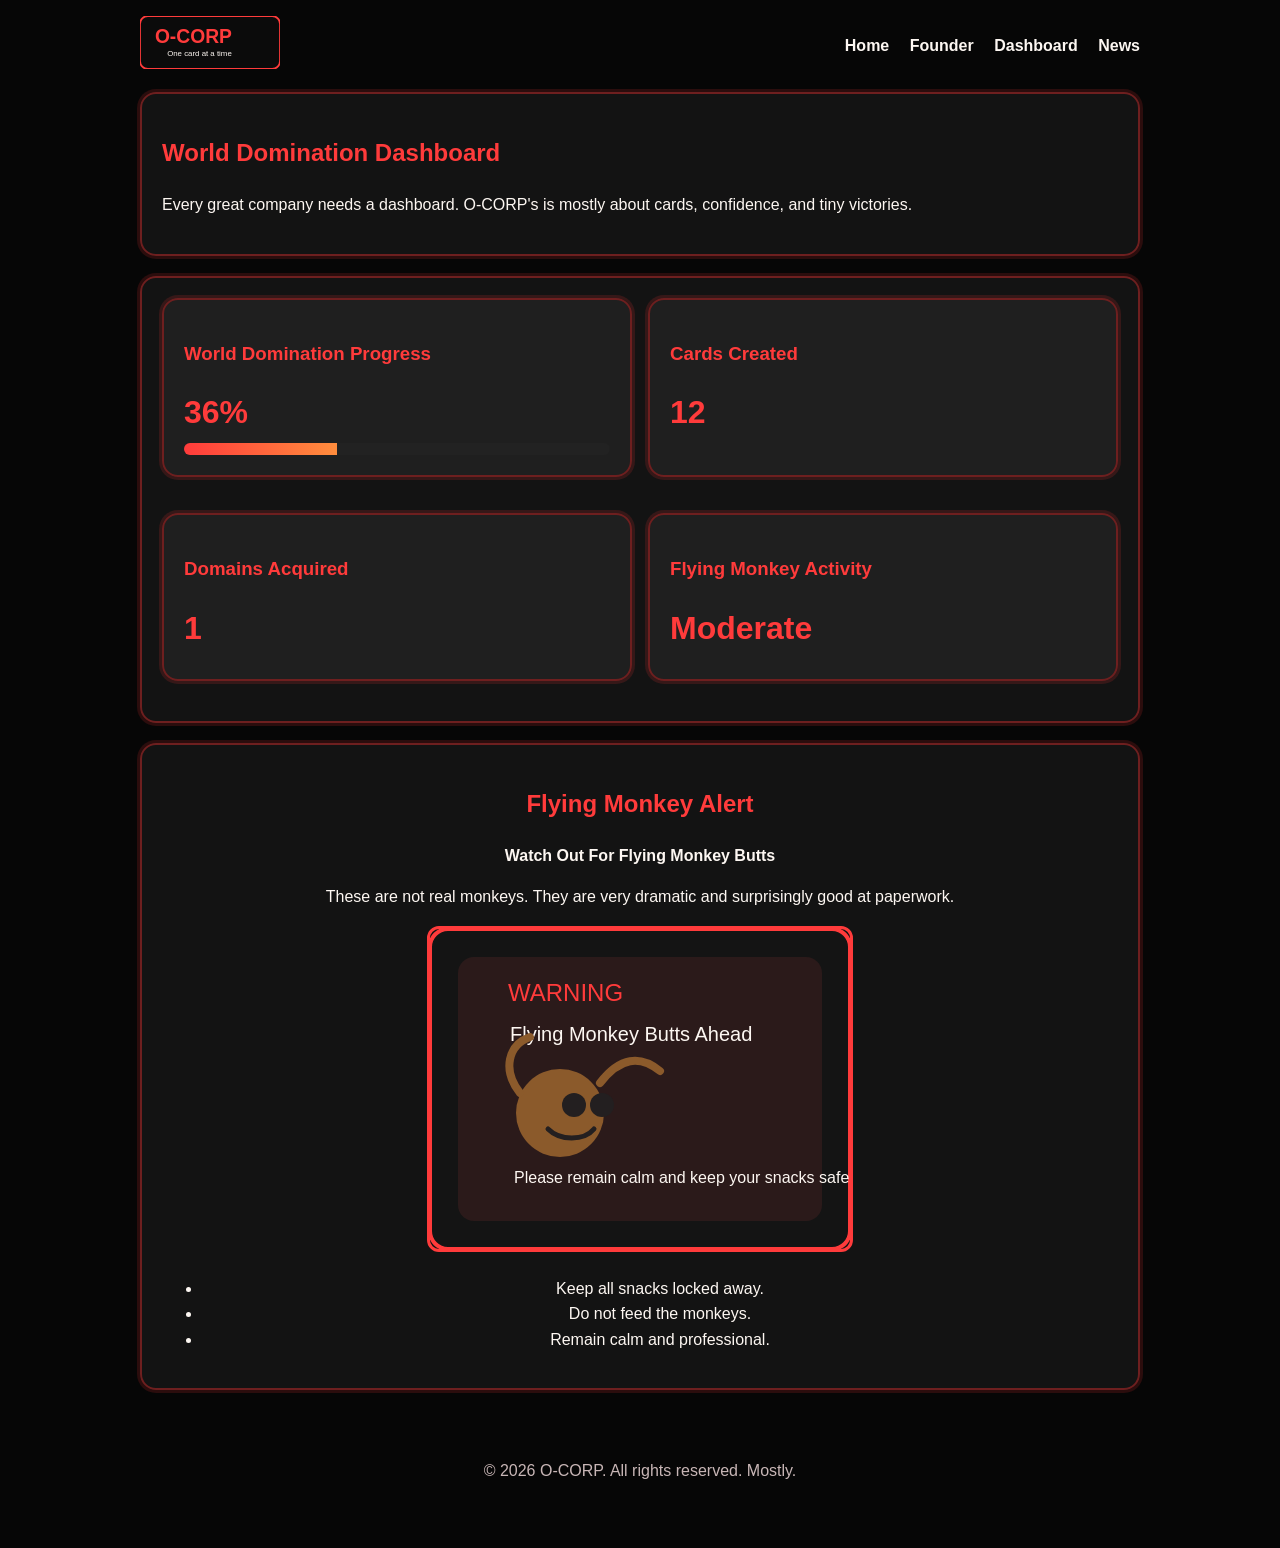
==== dashboard.html @ 0a3df2b7 "initial commit" ====
<!DOCTYPE html>
<html lang="en">
  <head>
    <meta charset="UTF-8" />
    <meta name="viewport" content="width=device-width, initial-scale=1.0" />
    <title>World Domination Dashboard | O-CORP</title>
    <link rel="stylesheet" href="css/styles.css" />
  </head>
  <body>
    <header class="site-header">
      <a class="logo" href="index.html">
        <img src="images/logo.svg" alt="O-CORP logo" />
      </a>
      <nav>
        <a href="index.html">Home</a>
        <a href="founder.html">Founder</a>
        <a href="dashboard.html">Dashboard</a>
        <a href="news.html">News</a>
      </nav>
    </header>

    <main>
      <section class="card page-intro">
        <h1>World Domination Dashboard</h1>
        <p>Every great company needs a dashboard. O-CORP's is mostly about cards, confidence, and tiny victories.</p>
      </section>

      <section class="card dashboard-grid">
        <div class="stat-card">
          <h3>World Domination Progress</h3>
          <p id="domination" class="stat-number">--</p>
          <div class="bar"><span id="bar-fill"></span></div>
        </div>
        <div class="stat-card">
          <h3>Cards Created</h3>
          <p id="cards" class="stat-number">--</p>
        </div>
        <div class="stat-card">
          <h3>Domains Acquired</h3>
          <p id="domains" class="stat-number">--</p>
        </div>
        <div class="stat-card">
          <h3>Flying Monkey Activity</h3>
          <p id="monkeys" class="stat-number">--</p>
        </div>
      </section>

      <section class="card warning">
        <h2>Flying Monkey Alert</h2>
        <p><strong>Watch Out For Flying Monkey Butts</strong></p>
        <p>These are not real monkeys. They are very dramatic and surprisingly good at paperwork.</p>
        <img class="poster" src="images/monkey-warning.svg" alt="A cartoon warning poster about flying monkey butts" />
        <ul>
          <li>Keep all snacks locked away.</li>
          <li>Do not feed the monkeys.</li>
          <li>Remain calm and professional.</li>
        </ul>
      </section>
    </main>

    <footer>
      <p>© 2026 O-CORP. All rights reserved. Mostly.</p>
    </footer>

    <script src="js/dashboard.js"></script>
  </body>
</html>
---- css/styles.css ----
:root {
  --bg: #060606;
  --red: #ff3b3b;
  --white: #fdf7f2;
  --muted: #c8b6b6;
  --border: #6e1f1f;
}

* {
  box-sizing: border-box;
}

body {
  margin: 0;
  font-family: "Trebuchet MS", "Comic Sans MS", sans-serif;
  background: var(--bg);
  color: var(--white);
  line-height: 1.6;
}

img {
  max-width: 100%;
}

.site-header,
main,
footer {
  width: min(1000px, calc(100% - 2rem));
  margin: 0 auto;
}

.site-header {
  display: flex;
  justify-content: space-between;
  align-items: center;
  padding: 1rem 0;
}

.logo img {
  width: 140px;
}

nav a {
  color: var(--white);
  text-decoration: none;
  margin-left: 1rem;
  font-weight: bold;
}

nav a:hover {
  color: var(--red);
}

.card,
.mini-card,
.stat-card {
  background: rgba(255, 255, 255, 0.05);
  border: 2px solid var(--border);
  border-radius: 16px;
  padding: 1.25rem;
  margin-bottom: 1.25rem;
  box-shadow: 0 0 0 3px rgba(255, 59, 59, 0.15);
}

.hero {
  text-align: center;
  padding: 2.5rem 1rem;
}

.eyebrow {
  letter-spacing: 0.2em;
  text-transform: uppercase;
  color: var(--red);
}

h1,
h2,
h3 {
  color: var(--red);
}

.hero h1 {
  font-size: clamp(3rem, 8vw, 5rem);
  margin: 0.2rem 0;
}

.hero-tagline {
  font-size: 1.2rem;
  color: var(--muted);
}

.button-row {
  display: flex;
  gap: 1rem;
  justify-content: center;
  flex-wrap: wrap;
  margin-top: 1rem;
}

.button {
  display: inline-block;
  padding: 0.8rem 1.2rem;
  text-decoration: none;
  font-weight: bold;
  border-radius: 999px;
}

.button.primary {
  background: var(--red);
  color: var(--white);
}

.button.secondary {
  border: 2px solid var(--red);
  color: var(--red);
}

.split {
  display: grid;
  grid-template-columns: 1.2fr 0.8fr;
  gap: 1rem;
}

.portrait,
.poster {
  border: 3px solid var(--red);
  border-radius: 12px;
}

.stat-number {
  font-size: 2rem;
  color: var(--red);
  font-weight: bold;
  margin: 0.3rem 0;
}

.dashboard-grid {
  display: grid;
  grid-template-columns: repeat(2, minmax(180px, 1fr));
  gap: 1rem;
}

.bar {
  background: #222;
  height: 12px;
  border-radius: 999px;
  overflow: hidden;
}

.bar span {
  display: block;
  height: 100%;
  width: 36%;
  background: linear-gradient(90deg, var(--red), #ff8d3d);
}

.warning {
  text-align: center;
}

footer {
  padding: 2rem 0 3rem;
  color: var(--muted);
  text-align: center;
}

@media (max-width: 700px) {
  .site-header {
    flex-direction: column;
  }

  nav {
    margin-top: 0.8rem;
  }

  .split,
  .dashboard-grid {
    grid-template-columns: 1fr;
  }
}
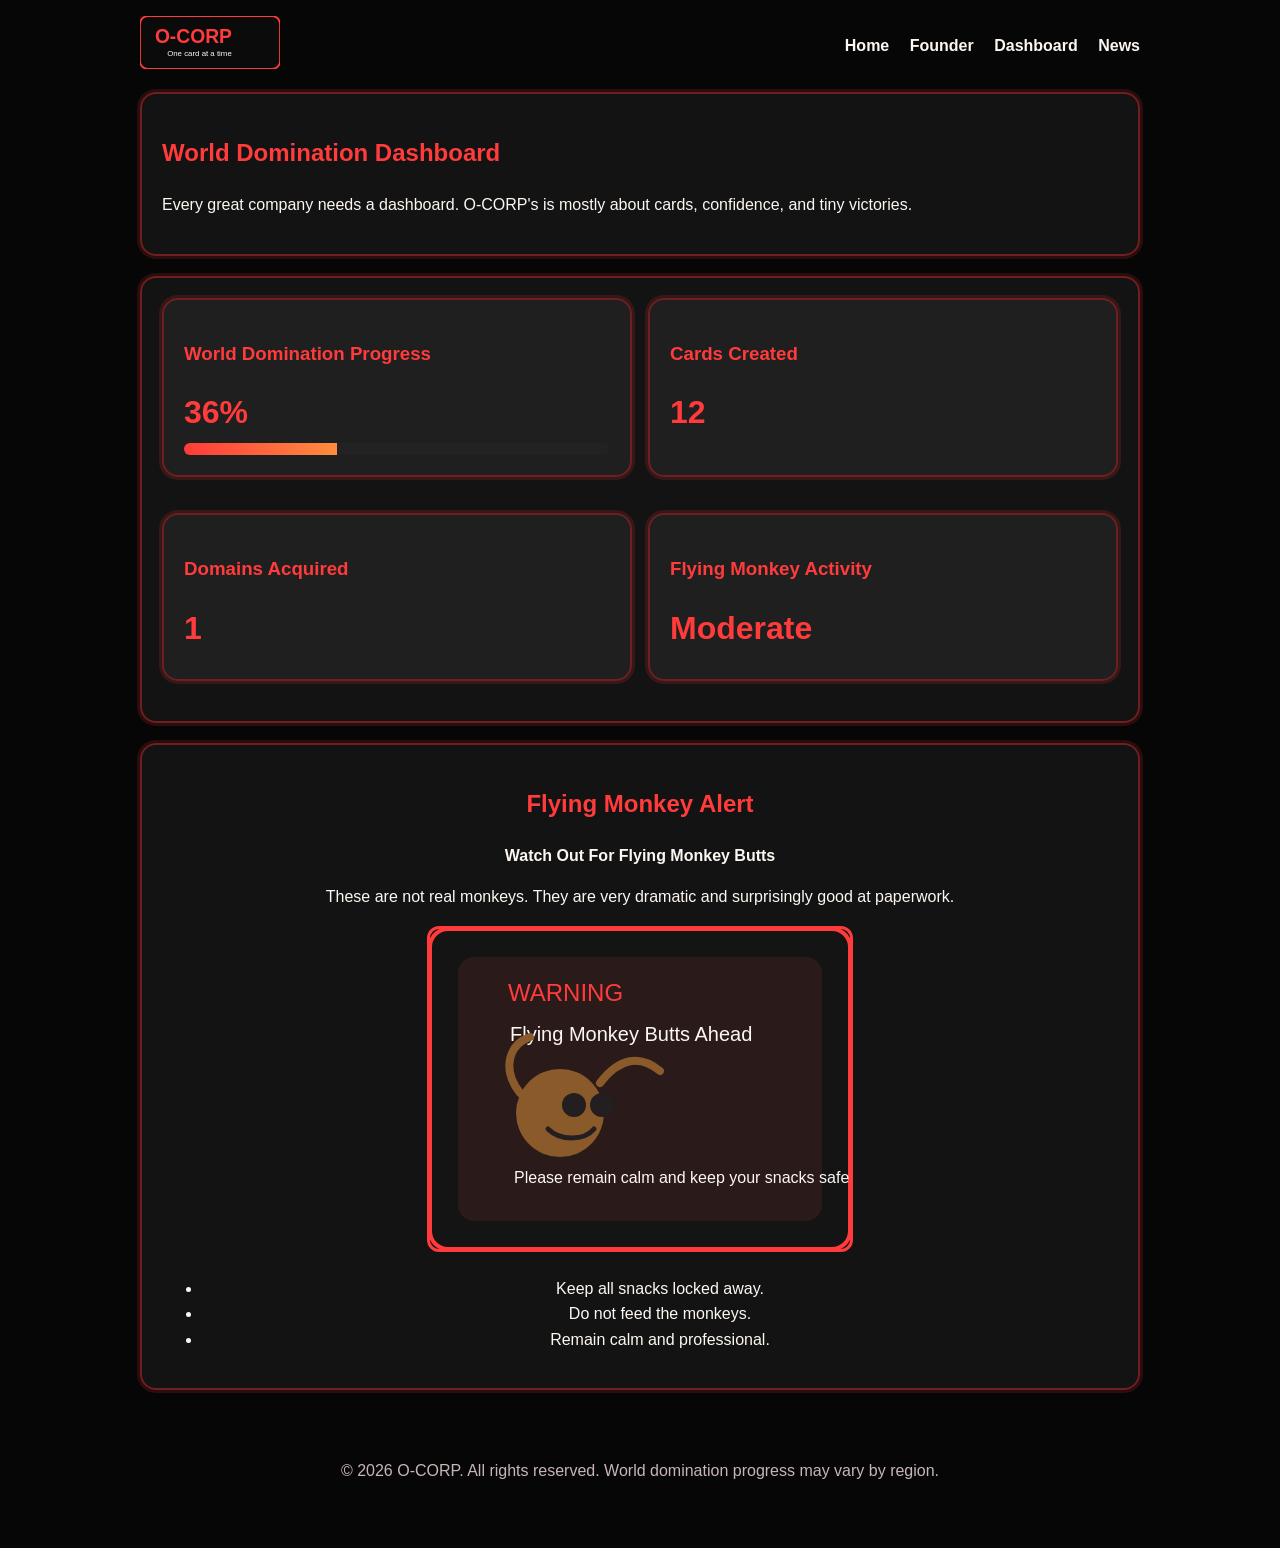
==== commit 4de1a4f5: "updating meta" ====
--- a/dashboard.html
+++ b/dashboard.html
@@ -1,67 +1,73 @@
 <!DOCTYPE html>
 <html lang="en">
-  <head>
-    <meta charset="UTF-8" />
-    <meta name="viewport" content="width=device-width, initial-scale=1.0" />
-    <title>World Domination Dashboard | O-CORP</title>
-    <link rel="stylesheet" href="css/styles.css" />
-  </head>
-  <body>
-    <header class="site-header">
-      <a class="logo" href="index.html">
-        <img src="images/logo.svg" alt="O-CORP logo" />
-      </a>
-      <nav>
-        <a href="index.html">Home</a>
-        <a href="founder.html">Founder</a>
-        <a href="dashboard.html">Dashboard</a>
-        <a href="news.html">News</a>
-      </nav>
-    </header>
 
-    <main>
-      <section class="card page-intro">
-        <h1>World Domination Dashboard</h1>
-        <p>Every great company needs a dashboard. O-CORP's is mostly about cards, confidence, and tiny victories.</p>
-      </section>
+<head>
+  <title>World Domination Dashboard | O-CORP</title>
+  <link rel="icon" href="/favicon.png" type="image/png">
+  <meta name="description" content="Taking over the world, one card at a time.">
+  <meta name="image" content="https://www.o-corp.net/images/o-corp-wide.png">
+  <meta charset="UTF-8" />
+  <meta name="viewport" content="width=device-width, initial-scale=1.0" />
+  <link rel="stylesheet" href="css/styles.css" />
+</head>
 
-      <section class="card dashboard-grid">
-        <div class="stat-card">
-          <h3>World Domination Progress</h3>
-          <p id="domination" class="stat-number">--</p>
-          <div class="bar"><span id="bar-fill"></span></div>
-        </div>
-        <div class="stat-card">
-          <h3>Cards Created</h3>
-          <p id="cards" class="stat-number">--</p>
-        </div>
-        <div class="stat-card">
-          <h3>Domains Acquired</h3>
-          <p id="domains" class="stat-number">--</p>
-        </div>
-        <div class="stat-card">
-          <h3>Flying Monkey Activity</h3>
-          <p id="monkeys" class="stat-number">--</p>
-        </div>
-      </section>
+<body>
+  <header class="site-header">
+    <a class="logo" href="index.html">
+      <img src="images/logo.svg" alt="O-CORP logo" />
+    </a>
+    <nav>
+      <a href="index.html">Home</a>
+      <a href="founder.html">Founder</a>
+      <a href="dashboard.html">Dashboard</a>
+      <a href="news.html">News</a>
+    </nav>
+  </header>
 
-      <section class="card warning">
-        <h2>Flying Monkey Alert</h2>
-        <p><strong>Watch Out For Flying Monkey Butts</strong></p>
-        <p>These are not real monkeys. They are very dramatic and surprisingly good at paperwork.</p>
-        <img class="poster" src="images/monkey-warning.svg" alt="A cartoon warning poster about flying monkey butts" />
-        <ul>
-          <li>Keep all snacks locked away.</li>
-          <li>Do not feed the monkeys.</li>
-          <li>Remain calm and professional.</li>
-        </ul>
-      </section>
-    </main>
+  <main>
+    <section class="card page-intro">
+      <h1>World Domination Dashboard</h1>
+      <p>Every great company needs a dashboard. O-CORP's is mostly about cards, confidence, and tiny victories.</p>
+    </section>
 
-    <footer>
-      <p>© 2026 O-CORP. All rights reserved. Mostly.</p>
-    </footer>
+    <section class="card dashboard-grid">
+      <div class="stat-card">
+        <h3>World Domination Progress</h3>
+        <p id="domination" class="stat-number">--</p>
+        <div class="bar"><span id="bar-fill"></span></div>
+      </div>
+      <div class="stat-card">
+        <h3>Cards Created</h3>
+        <p id="cards" class="stat-number">--</p>
+      </div>
+      <div class="stat-card">
+        <h3>Domains Acquired</h3>
+        <p id="domains" class="stat-number">--</p>
+      </div>
+      <div class="stat-card">
+        <h3>Flying Monkey Activity</h3>
+        <p id="monkeys" class="stat-number">--</p>
+      </div>
+    </section>
 
-    <script src="js/dashboard.js"></script>
-  </body>
-</html>
+    <section class="card warning">
+      <h2>Flying Monkey Alert</h2>
+      <p><strong>Watch Out For Flying Monkey Butts</strong></p>
+      <p>These are not real monkeys. They are very dramatic and surprisingly good at paperwork.</p>
+      <img class="poster" src="images/monkey-warning.svg" alt="A cartoon warning poster about flying monkey butts" />
+      <ul>
+        <li>Keep all snacks locked away.</li>
+        <li>Do not feed the monkeys.</li>
+        <li>Remain calm and professional.</li>
+      </ul>
+    </section>
+  </main>
+
+  <footer>
+    <p>© 2026 O-CORP. All rights reserved. World domination progress may vary by region.</p>
+  </footer>
+
+  <script src="js/dashboard.js"></script>
+</body>
+
+</html>
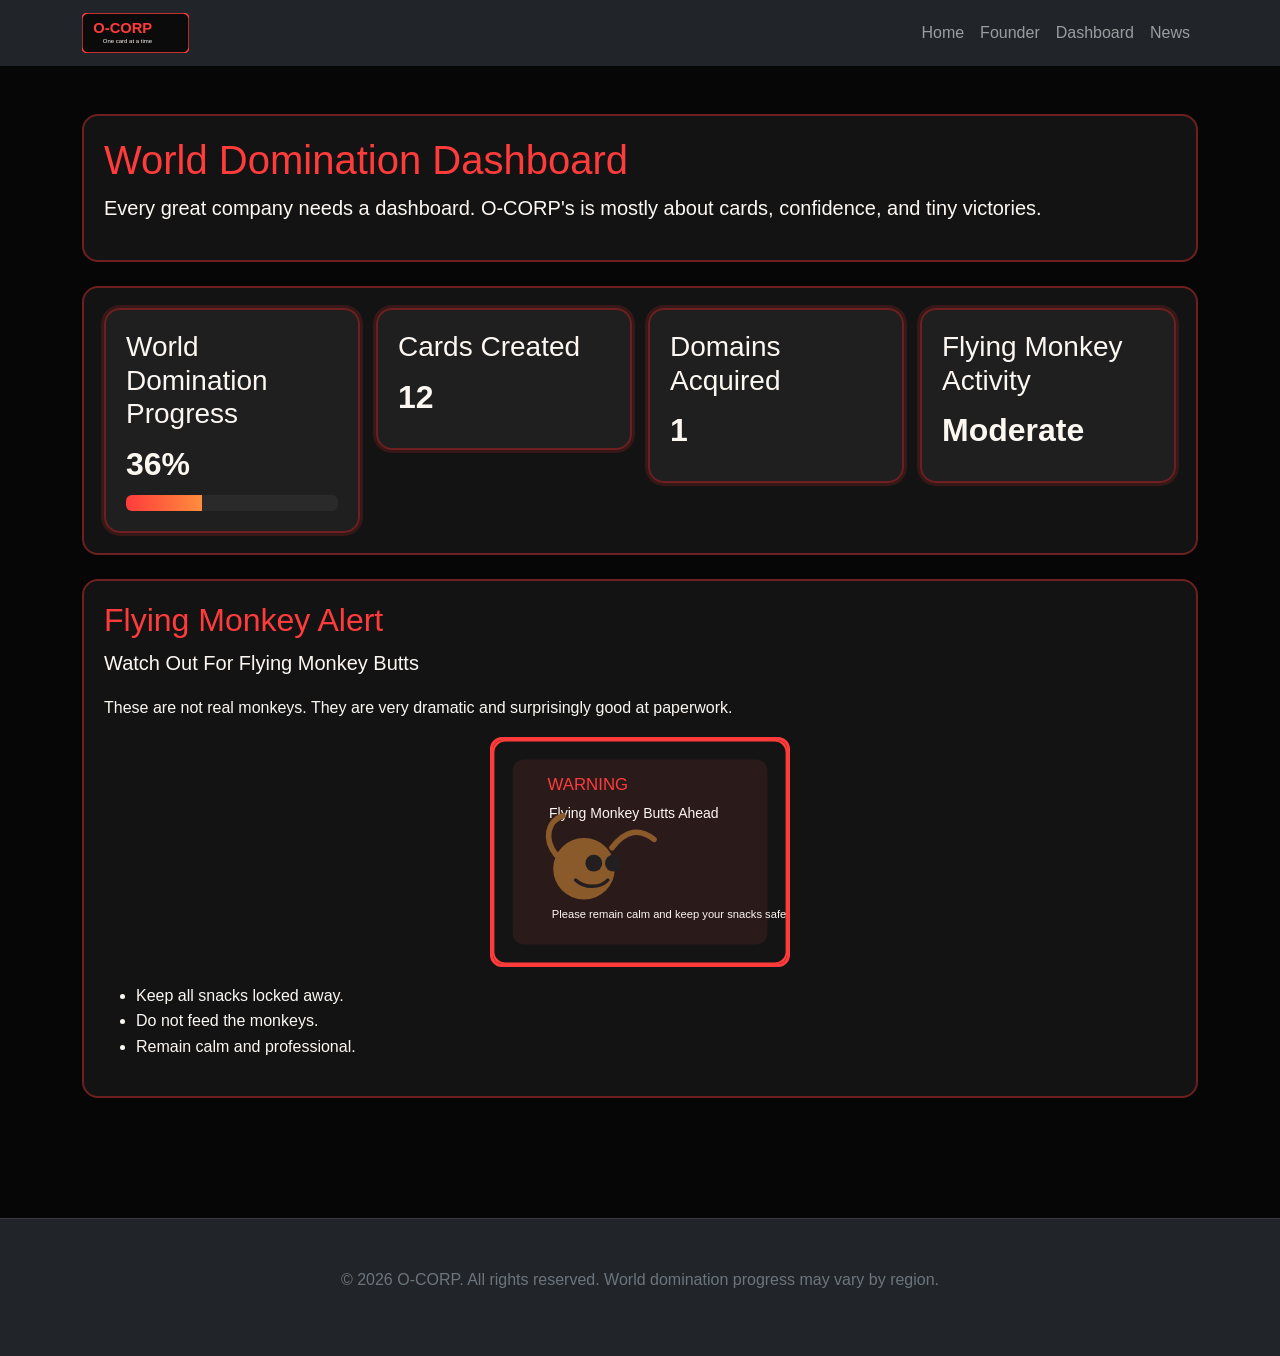
==== commit aac252ad: "switched to bootstrap" ====
--- a/dashboard.html
+++ b/dashboard.html
@@ -1,72 +1,110 @@
 <!DOCTYPE html>
-<html lang="en">
+<html lang="en" data-bs-theme="dark">
 
 <head>
   <title>World Domination Dashboard | O-CORP</title>
-  <link rel="icon" href="/favicon.png" type="image/png">
+  <link rel="icon" href="images/favicon.png" type="image/png">
   <meta name="description" content="Taking over the world, one card at a time.">
   <meta name="image" content="https://www.o-corp.net/images/o-corp-wide.png">
+  <meta name="og:image" content="https://www.o-corp.net/images/o-corp-wide.png">
   <meta charset="UTF-8" />
   <meta name="viewport" content="width=device-width, initial-scale=1.0" />
+  <link href="https://cdn.jsdelivr.net/npm/bootstrap@5.3.0/dist/css/bootstrap.min.css" rel="stylesheet" />
   <link rel="stylesheet" href="css/styles.css" />
 </head>
 
 <body>
-  <header class="site-header">
-    <a class="logo" href="index.html">
-      <img src="images/logo.svg" alt="O-CORP logo" />
-    </a>
-    <nav>
-      <a href="index.html">Home</a>
-      <a href="founder.html">Founder</a>
-      <a href="dashboard.html">Dashboard</a>
-      <a href="news.html">News</a>
-    </nav>
-  </header>
+  <nav class="navbar navbar-expand-lg navbar-dark bg-dark">
+    <div class="container-lg">
+      <a class="navbar-brand" href="index.html">
+        <img src="images/logo.svg" alt="O-CORP logo" style="height: 40px;">
+      </a>
+      <button class="navbar-toggler" type="button" data-bs-toggle="collapse" data-bs-target="#navbarNav">
+        <span class="navbar-toggler-icon"></span>
+      </button>
+      <div class="collapse navbar-collapse" id="navbarNav">
+        <ul class="navbar-nav ms-auto">
+          <li class="nav-item"><a class="nav-link" href="index.html">Home</a></li>
+          <li class="nav-item"><a class="nav-link" href="founder.html">Founder</a></li>
+          <li class="nav-item"><a class="nav-link" href="dashboard.html">Dashboard</a></li>
+          <li class="nav-item"><a class="nav-link" href="news.html">News</a></li>
+        </ul>
+      </div>
+    </div>
+  </nav>
 
-  <main>
-    <section class="card page-intro">
-      <h1>World Domination Dashboard</h1>
-      <p>Every great company needs a dashboard. O-CORP's is mostly about cards, confidence, and tiny victories.</p>
-    </section>
-
-    <section class="card dashboard-grid">
-      <div class="stat-card">
-        <h3>World Domination Progress</h3>
-        <p id="domination" class="stat-number">--</p>
-        <div class="bar"><span id="bar-fill"></span></div>
-      </div>
-      <div class="stat-card">
-        <h3>Cards Created</h3>
-        <p id="cards" class="stat-number">--</p>
-      </div>
-      <div class="stat-card">
-        <h3>Domains Acquired</h3>
-        <p id="domains" class="stat-number">--</p>
-      </div>
-      <div class="stat-card">
-        <h3>Flying Monkey Activity</h3>
-        <p id="monkeys" class="stat-number">--</p>
+  <main class="container-lg py-5">
+    <section class="card mb-4">
+      <div class="card-body">
+        <h1>World Domination Dashboard</h1>
+        <p class="lead">Every great company needs a dashboard. O-CORP's is mostly about cards, confidence, and tiny victories.</p>
       </div>
     </section>
 
-    <section class="card warning">
-      <h2>Flying Monkey Alert</h2>
-      <p><strong>Watch Out For Flying Monkey Butts</strong></p>
-      <p>These are not real monkeys. They are very dramatic and surprisingly good at paperwork.</p>
-      <img class="poster" src="images/monkey-warning.svg" alt="A cartoon warning poster about flying monkey butts" />
-      <ul>
-        <li>Keep all snacks locked away.</li>
-        <li>Do not feed the monkeys.</li>
-        <li>Remain calm and professional.</li>
-      </ul>
+    <section class="card mb-4">
+      <div class="card-body">
+        <div class="row g-3 dashboard-grid">
+          <div class="col-md-6 col-lg-3">
+            <div class="card stat-card">
+              <div class="card-body">
+                <h3 class="card-title">World Domination Progress</h3>
+                <p id="domination" class="stat-number">--</p>
+                <div class="progress">
+                  <div id="bar-fill" class="progress-bar progress-bar-striped" role="progressbar" style="width: 36%" aria-valuenow="36" aria-valuemin="0" aria-valuemax="100"></div>
+                </div>
+              </div>
+            </div>
+          </div>
+          <div class="col-md-6 col-lg-3">
+            <div class="card stat-card">
+              <div class="card-body">
+                <h3 class="card-title">Cards Created</h3>
+                <p id="cards" class="stat-number">--</p>
+              </div>
+            </div>
+          </div>
+          <div class="col-md-6 col-lg-3">
+            <div class="card stat-card">
+              <div class="card-body">
+                <h3 class="card-title">Domains Acquired</h3>
+                <p id="domains" class="stat-number">--</p>
+              </div>
+            </div>
+          </div>
+          <div class="col-md-6 col-lg-3">
+            <div class="card stat-card">
+              <div class="card-body">
+                <h3 class="card-title">Flying Monkey Activity</h3>
+                <p id="monkeys" class="stat-number">--</p>
+              </div>
+            </div>
+          </div>
+        </div>
+      </div>
+    </section>
+
+    <section class="card mb-4">
+      <div class="card-body">
+        <h2>Flying Monkey Alert</h2>
+        <p class="lead"><strong>Watch Out For Flying Monkey Butts</strong></p>
+        <p>These are not real monkeys. They are very dramatic and surprisingly good at paperwork.</p>
+        <img class="img-fluid poster-img mx-auto d-block mb-3" src="images/monkey-warning.svg" alt="A cartoon warning poster about flying monkey butts" style="max-width: 300px;">
+        <ul>
+          <li>Keep all snacks locked away.</li>
+          <li>Do not feed the monkeys.</li>
+          <li>Remain calm and professional.</li>
+        </ul>
+      </div>
     </section>
   </main>
 
-  <footer>
-    <p>© 2026 O-CORP. All rights reserved. World domination progress may vary by region.</p>
+  <footer class="bg-dark text-secondary text-center py-5 mt-5">
+    <div class="container-lg">
+      <p>© 2026 O-CORP. All rights reserved. World domination progress may vary by region.</p>
+    </div>
   </footer>
 
+  <script src="https://cdn.jsdelivr.net/npm/bootstrap@5.3.0/dist/js/bootstrap.bundle.min.js"></script>
   <script src="js/dashboard.js"></script>
 </body>
 
--- a/css/styles.css
+++ b/css/styles.css
@@ -1,180 +1,118 @@
+/* Dark theme with red accent color customization */
 :root {
-  --bg: #060606;
-  --red: #ff3b3b;
-  --white: #fdf7f2;
-  --muted: #c8b6b6;
-  --border: #6e1f1f;
-}
-
-* {
-  box-sizing: border-box;
+  --bs-body-bg: #060606;
+  --bs-body-color: #fdf7f2;
+  --bs-danger: #ff3b3b;
+  --bs-danger-rgb: 255, 59, 59;
+  --bs-secondary-bg: rgba(255, 255, 255, 0.05);
 }
 
 body {
-  margin: 0;
   font-family: "Trebuchet MS", "Comic Sans MS", sans-serif;
-  background: var(--bg);
-  color: var(--white);
   line-height: 1.6;
 }
 
-img {
-  max-width: 100%;
+/* Bootstrap card customization */
+.card {
+  background: rgba(255, 255, 255, 0.05);
+  border: 2px solid #6e1f1f;
+  border-radius: 16px;
 }
 
-.site-header,
-main,
-footer {
-  width: min(1000px, calc(100% - 2rem));
-  margin: 0 auto;
+.card-body {
+  padding: 1.25rem;
 }
 
-.site-header {
-  display: flex;
-  justify-content: space-between;
-  align-items: center;
-  padding: 1rem 0;
-}
-
-.logo img {
-  width: 140px;
-}
-
-nav a {
-  color: var(--white);
-  text-decoration: none;
-  margin-left: 1rem;
-  font-weight: bold;
-}
-
-nav a:hover {
-  color: var(--red);
-}
-
-.card,
-.mini-card,
+/* Stat cards styling */
 .stat-card {
   background: rgba(255, 255, 255, 0.05);
-  border: 2px solid var(--border);
-  border-radius: 16px;
-  padding: 1.25rem;
-  margin-bottom: 1.25rem;
+  border: 2px solid #6e1f1f;
   box-shadow: 0 0 0 3px rgba(255, 59, 59, 0.15);
 }
 
-.hero {
-  text-align: center;
-  padding: 2.5rem 1rem;
+/* Hero card styling */
+.hero-card {
+  box-shadow: 0 0 0 3px rgba(255, 59, 59, 0.15);
 }
 
+/* Headings in red accent color */
+h1, h2, h3 {
+  color: #ff3b3b;
+}
+
+/* Eyebrow text styling */
 .eyebrow {
   letter-spacing: 0.2em;
   text-transform: uppercase;
-  color: var(--red);
+  color: #ff3b3b;
+  font-size: 0.875rem;
 }
 
-h1,
-h2,
-h3 {
-  color: var(--red);
+/* Hero tagline muted color */
+.hero-tagline {
+  color: #c8b6b6;
 }
 
-.hero h1 {
-  font-size: clamp(3rem, 8vw, 5rem);
-  margin: 0.2rem 0;
-}
-
-.hero-tagline {
-  font-size: 1.2rem;
-  color: var(--muted);
-}
-
-.button-row {
-  display: flex;
-  gap: 1rem;
-  justify-content: center;
-  flex-wrap: wrap;
-  margin-top: 1rem;
-}
-
-.button {
-  display: inline-block;
-  padding: 0.8rem 1.2rem;
-  text-decoration: none;
-  font-weight: bold;
-  border-radius: 999px;
-}
-
-.button.primary {
-  background: var(--red);
-  color: var(--white);
-}
-
-.button.secondary {
-  border: 2px solid var(--red);
-  color: var(--red);
-}
-
-.split {
-  display: grid;
-  grid-template-columns: 1.2fr 0.8fr;
-  gap: 1rem;
-}
-
-.portrait,
-.poster {
-  border: 3px solid var(--red);
-  border-radius: 12px;
-}
-
+/* Stat numbers in red */
 .stat-number {
   font-size: 2rem;
-  color: var(--red);
   font-weight: bold;
   margin: 0.3rem 0;
 }
 
-.dashboard-grid {
-  display: grid;
-  grid-template-columns: repeat(2, minmax(180px, 1fr));
-  gap: 1rem;
+/* Portrait and poster images styling */
+.portrait-img,
+.poster-img {
+  border: 3px solid #ff3b3b;
+  border-radius: 12px;
 }
 
-.bar {
-  background: #222;
-  height: 12px;
-  border-radius: 999px;
-  overflow: hidden;
+/* Progress bar gradient */
+.progress-bar {
+  background: linear-gradient(90deg, #ff3b3b, #ff8d3d) !important;
 }
 
-.bar span {
-  display: block;
-  height: 100%;
-  width: 36%;
-  background: linear-gradient(90deg, var(--red), #ff8d3d);
+/* Button styling */
+.btn-danger {
+  background: #ff3b3b;
+  border-color: #ff3b3b;
 }
 
-.warning {
-  text-align: center;
+.btn-danger:hover {
+  background: #ff5555;
+  border-color: #ff5555;
 }
 
-footer {
-  padding: 2rem 0 3rem;
-  color: var(--muted);
-  text-align: center;
+.btn-outline-danger {
+  color: #ff3b3b;
+  border-color: #ff3b3b;
 }
 
+.btn-outline-danger:hover {
+  background: #ff3b3b;
+  color: #fdf7f2;
+}
+
+/* Navigation link hover effect */
+.nav-link:hover {
+  color: #ff3b3b !important;
+}
+
+/* Dashboard grid */
+.dashboard-grid .card {
+  background: rgba(255, 255, 255, 0.05);
+  border: 2px solid #6e1f1f;
+}
+
+/* Footer styling */
+footer {
+  border-top: 1px solid rgba(255, 255, 255, 0.1);
+}
+
+/* Responsive adjustments */
 @media (max-width: 700px) {
-  .site-header {
-    flex-direction: column;
-  }
-
-  nav {
-    margin-top: 0.8rem;
-  }
-
-  .split,
-  .dashboard-grid {
-    grid-template-columns: 1fr;
+  .display-4 {
+    font-size: 2rem;
   }
 }
+
